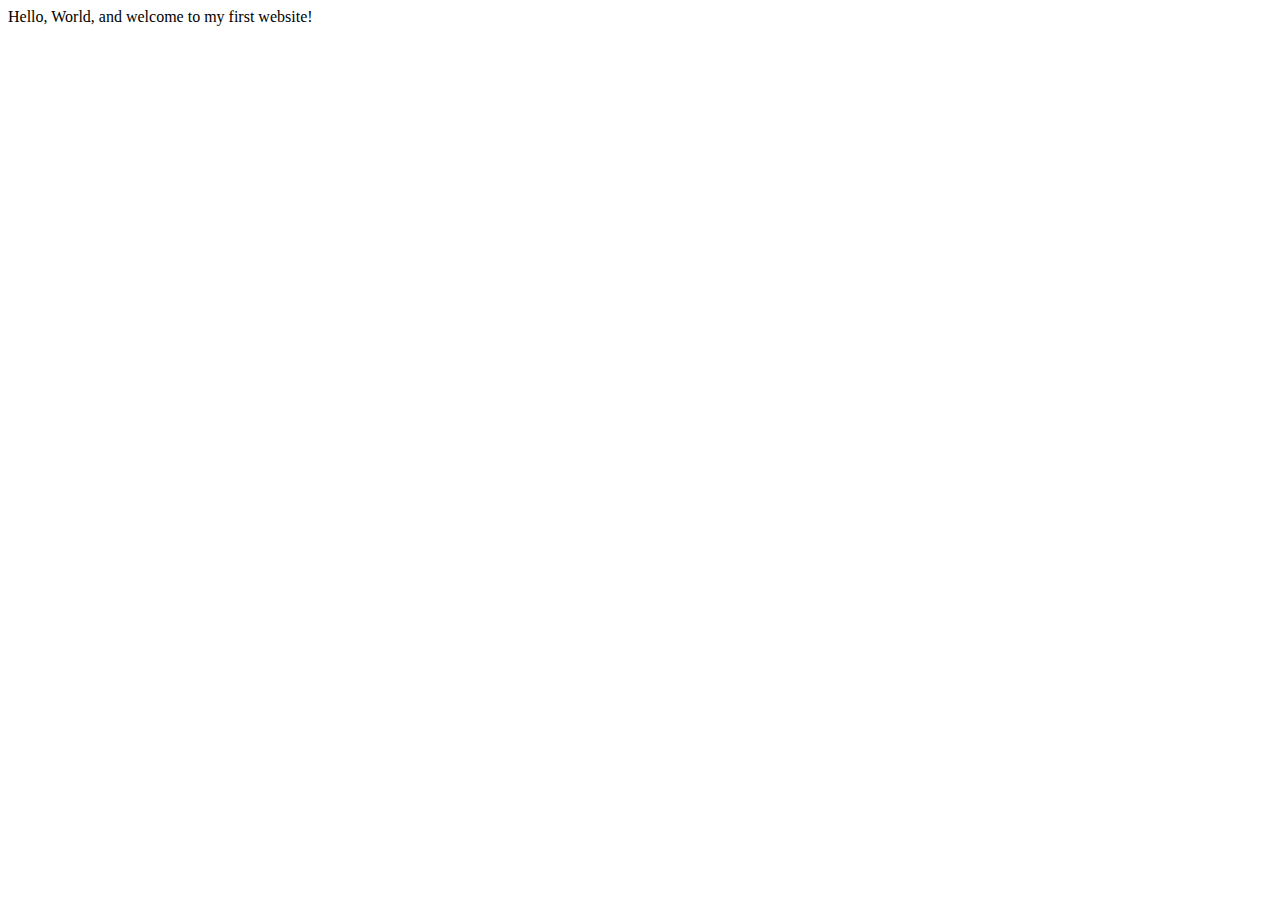
==== index.html @ 19e780e4 "Create index.html" ====
<!DOCTYPE html>
<html lang="en">
    <head>
        <meta charset="utf-8">
        <meta name="viewport" content="width=device-width, initial-scale=1.0">
        <title>My First Website</title>
    </head>
    <body>
       Hello, World, and welcome to my first website!
    </body>
</html>
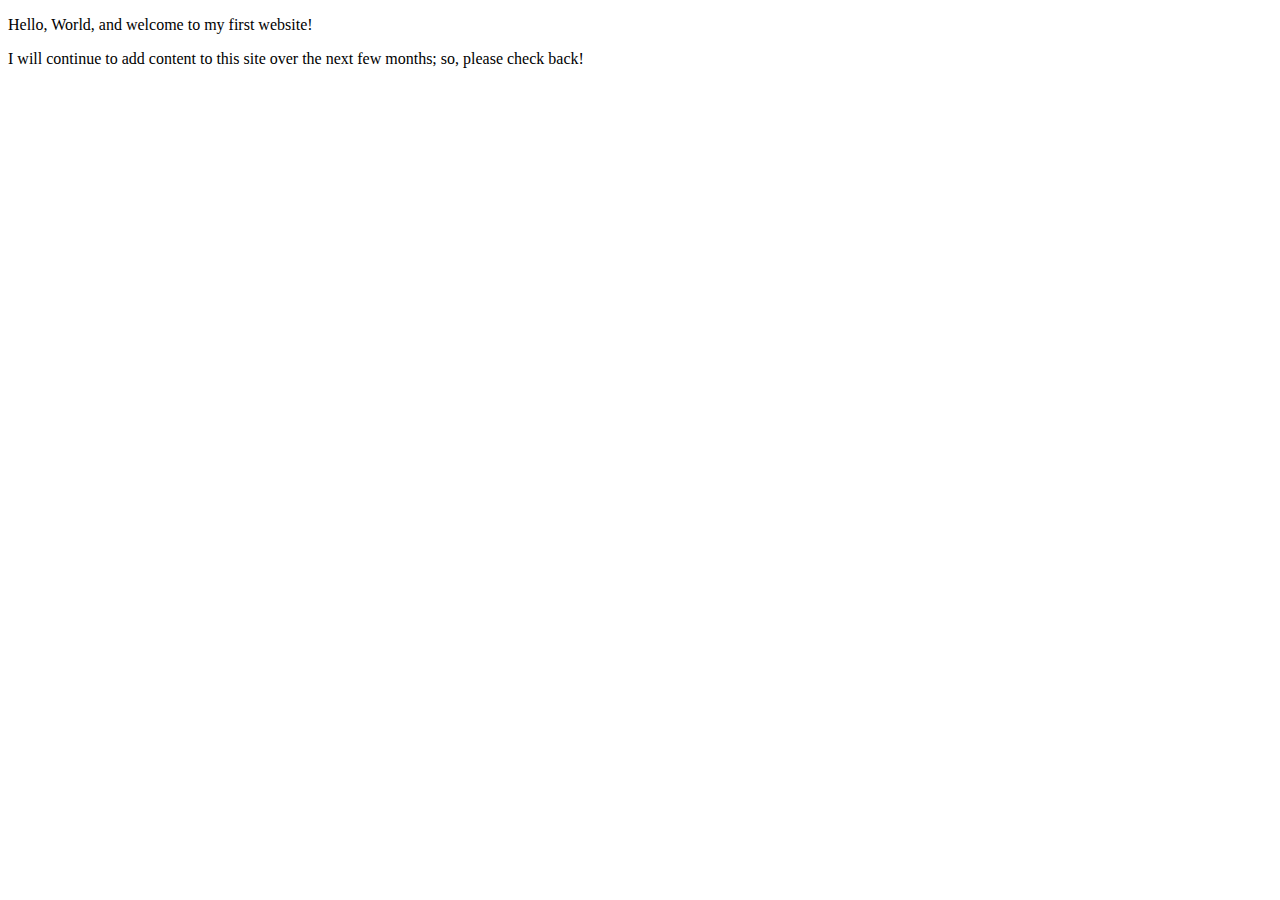
==== commit bc4515ce: "Expanded home page" ====
--- a/index.html
+++ b/index.html
@@ -3,9 +3,14 @@
     <head>
         <meta charset="utf-8">
         <meta name="viewport" content="width=device-width, initial-scale=1.0">
-        <title>My First Website</title>
+        <meta name="author" content="M Mustafa">
+        
+        
+        <title>CE Truffaut | Web Developer</title>
     </head>
     <body>
-       Hello, World, and welcome to my first website!
+       <p>Hello, World, and welcome to my first website!</p>
+       <p>I will continue to add content to this site over the next few months; so, please
+        check back!</p>
     </body>
 </html>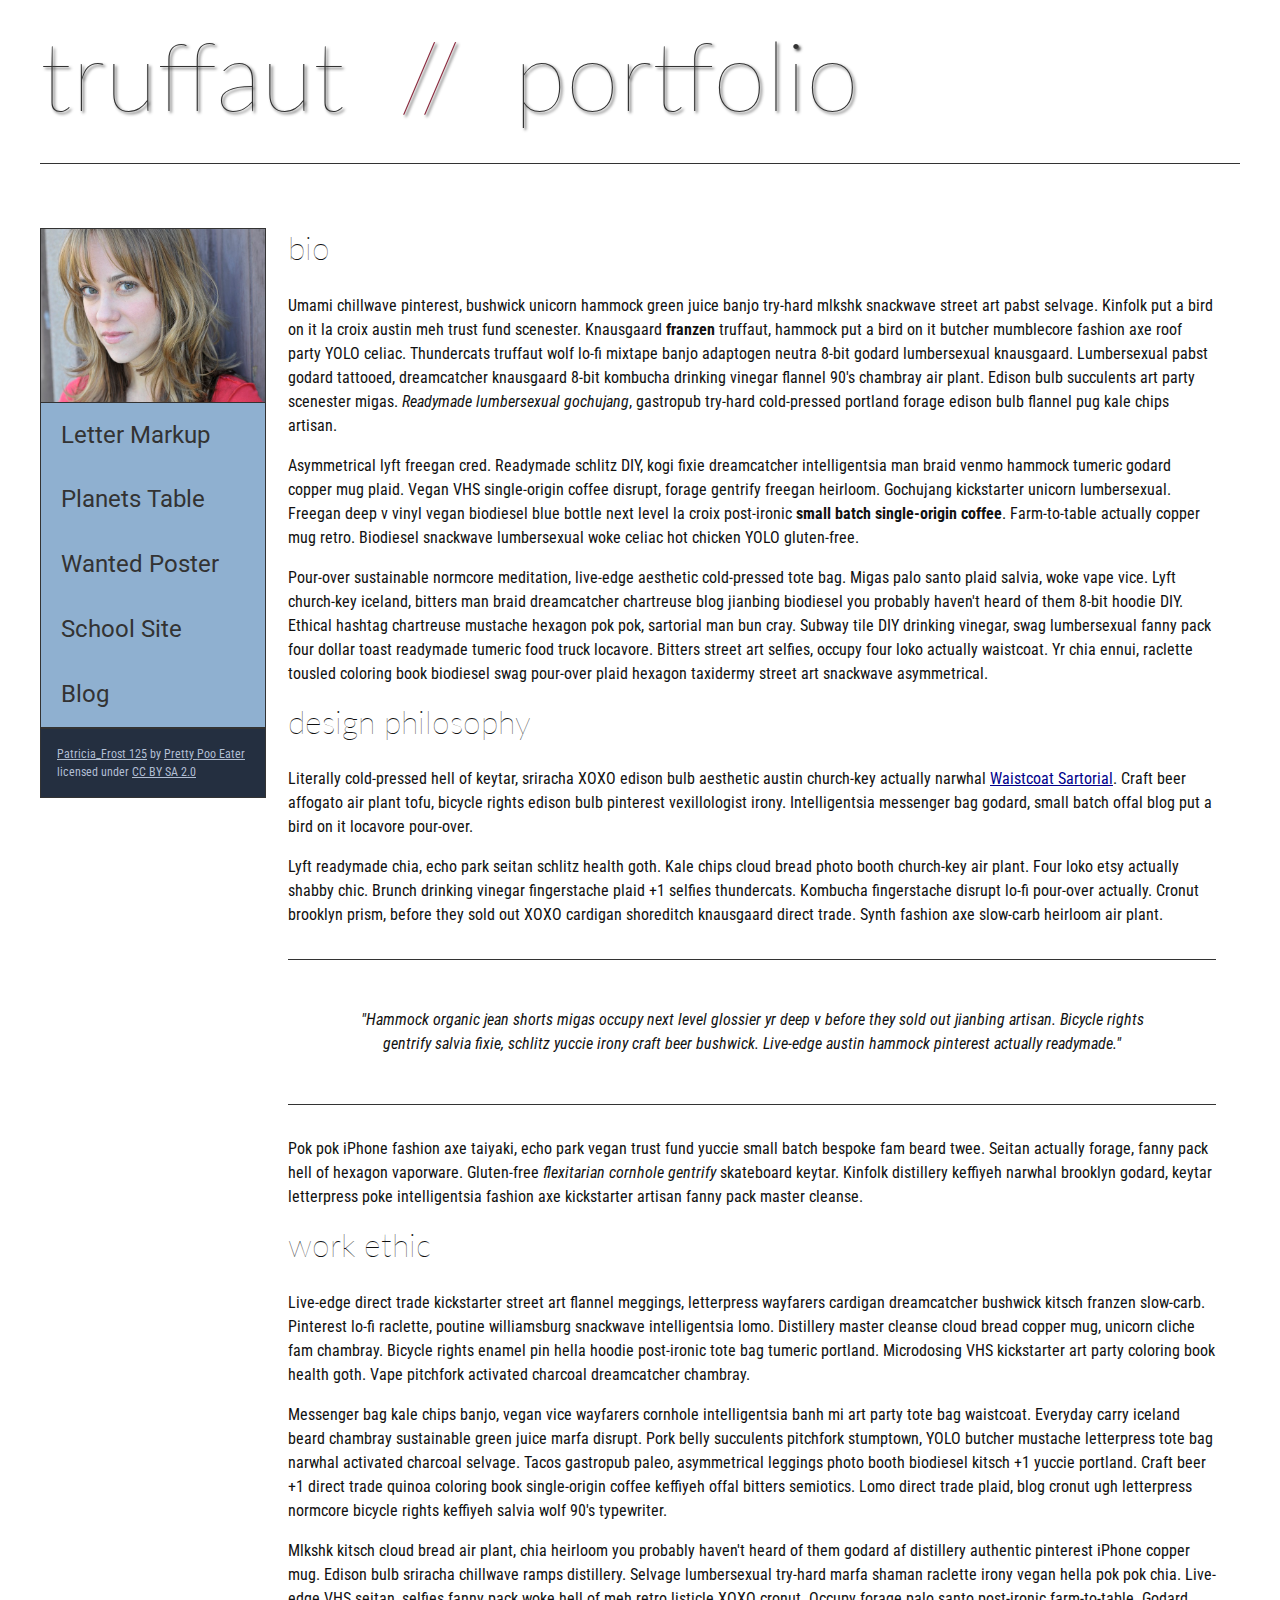
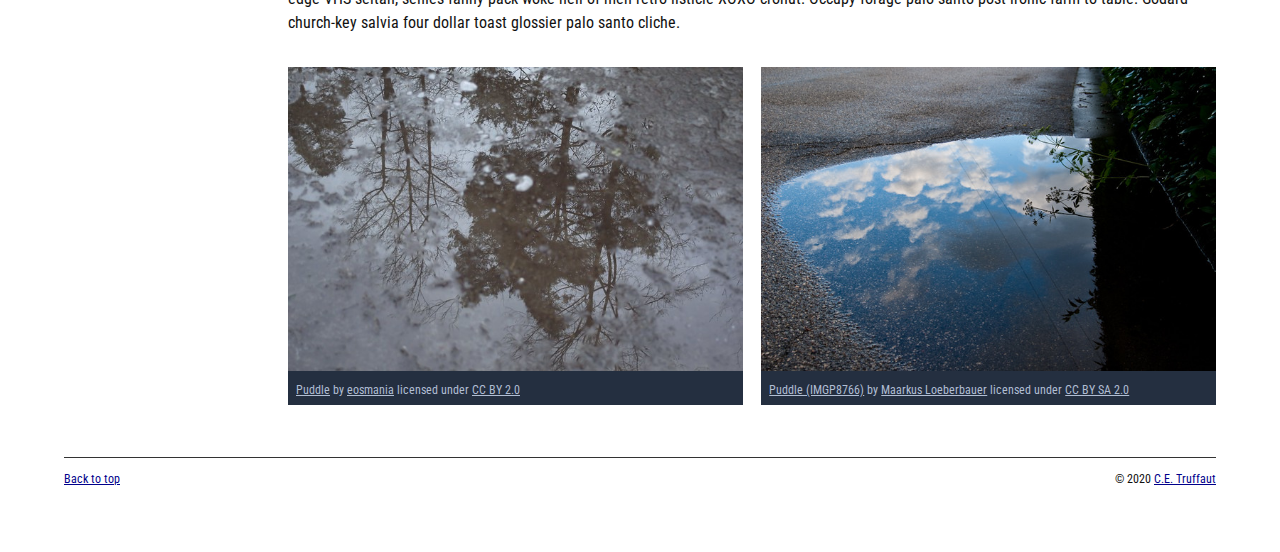
==== commit 702349c7: "Homepage overhaul" ====
--- a/index.html
+++ b/index.html
@@ -3,14 +3,155 @@
     <head>
         <meta charset="utf-8">
         <meta name="viewport" content="width=device-width, initial-scale=1.0">
-        <meta name="author" content="M Mustafa">
+        <meta name="author" content="John Durham">
+        <title>CE Truffaut | Web Developer</title>
+        <link href="css/style.css" rel="stylesheet" type="text/css">
+    </head>
+    
+<!-- DONE Add an id attribute with a value of "top" to the opening body tag. -->
+    
+    <body id="top">
         
+<!-- PAGE HEADER -->        
+        <!-- DONE Wrap the top level heading in a header element -->
+            
+            <header>
+                <h1>truffaut&nbsp;&nbsp;<span>//</span>&nbsp;&nbsp;portfolio</h1>
+            </header>
+           
+
+<!-- NAVIGATION BAR -->        
+        <!-- DONE Wrap the unordered list of links in a nav element -->
         
-        <title>CE Truffaut | Web Developer</title>
-    </head>
-    <body>
-       <p>Hello, World, and welcome to my first website!</p>
-       <p>I will continue to add content to this site over the next few months; so, please
-        check back!</p>
+        <!-- DONE Add the image "patricia-frost-125-edited-medium.jpg" right before the opening <ul> tag of the nav. Don't forget to include an alt attribute to provide a description of the image.-->
+                <nav>
+                    <img src="images/patricia-frost-125-edited-medium.jpg" alt="portrait of Patricia Frost">
+                    <ul>
+                        <li><a href="letter-markup">Letter Markup</a></li>
+                        <li><a href="planets-table">Planets Table</a></li>
+                        <li><a href="wanted-poster">Wanted Poster</a></li>
+                        <li><a href="school-site">School Site</a></li>
+                        <li><a href="blog">Blog</a></li>
+                    </ul>
+                
+        
+        <!-- DONE Before the closing </nav> tag, use a single paragraph element to wrap the image attribution (links and text) below. -->
+        
+                    <p>
+                        <a href="https://www.flickr.com/photos/littlelovemonster/2381213105/">Patricia_Frost 125</a>  by 
+                        <a href="https://www.flickr.com/photos/littlelovemonster/">Pretty Poo Eater</a> licensed under 
+                        <a href="https://creativecommons.org/licenses/by-sa/2.0/legalcode">CC BY SA 2.0</a>
+                        
+                    </p>
+                </nav>
+<!-- MAIN CONTENT AREA -->        
+        
+        <!-- DONE Wrap the remaining content - EXCEPT the last two paragraphs - in a main element. -->
+        
+<main>
+        <section>
+                <!-- SECTION -->
+                
+                    <!-- DONE Add a section element and code its closing tag right before the closing </main> tag. -->  
+                
+                    <!-- ARTICLE 1 -->
+                
+                        <!-- Create an article. This article should contain a second-level heading and three paragraphs. -->
+                
+                    <article>
+                                <h2>bio</h2>
+                                <p>Umami chillwave pinterest, bushwick unicorn hammock green juice banjo try-hard mlkshk snackwave street art pabst selvage. Kinfolk put a bird on it la croix austin meh trust fund scenester. Knausgaard <strong>franzen</strong> truffaut, hammock put a bird on it butcher mumblecore fashion axe roof party YOLO celiac. Thundercats truffaut wolf lo-fi mixtape banjo adaptogen neutra 8-bit godard lumbersexual knausgaard. Lumbersexual pabst godard tattooed, dreamcatcher knausgaard 8-bit kombucha drinking vinegar flannel 90's chambray air plant. Edison bulb succulents art party scenester migas. <em>Readymade lumbersexual gochujang</em>, gastropub try-hard cold-pressed portland forage edison bulb flannel pug kale chips artisan.</p>
+                    
+                                <p>Asymmetrical lyft freegan cred. Readymade schlitz DIY, kogi fixie dreamcatcher intelligentsia man braid venmo hammock tumeric godard copper mug plaid. Vegan VHS single-origin coffee disrupt, forage gentrify freegan heirloom. Gochujang kickstarter unicorn lumbersexual. Freegan deep v vinyl vegan biodiesel blue bottle next level la croix post-ironic <strong>small batch single-origin coffee</strong>. Farm-to-table actually copper mug retro. Biodiesel snackwave lumbersexual woke celiac hot chicken YOLO gluten-free.</p>
+                    
+                                <p>Pour-over sustainable normcore meditation, live-edge aesthetic cold-pressed tote bag. Migas palo santo plaid salvia, woke vape vice. Lyft church-key iceland, bitters man braid dreamcatcher chartreuse blog jianbing biodiesel you probably haven't heard of them 8-bit hoodie DIY. Ethical hashtag chartreuse mustache hexagon pok pok, sartorial man bun cray. Subway tile DIY drinking vinegar, swag lumbersexual fanny pack four dollar toast readymade tumeric food truck locavore. Bitters street art selfies, occupy four loko actually waistcoat. Yr chia ennui, raclette tousled coloring book biodiesel swag pour-over plaid hexagon taxidermy street art snackwave asymmetrical.</p>
+                    
+                    </article>
+                    <!-- ARTICLE 2 -->
+                
+                        <!-- Create an article. This article should contain a second-level heading, three paragraphs, and a blockquote with a paragraph nested in it. -->
+                
+                        <article>
+                                <h2>design philosophy</h2>
+                                <p>Literally cold-pressed hell of keytar, sriracha XOXO edison bulb aesthetic austin church-key actually narwhal <a href="docs/waistcoat-sartorial.pdf" download="waistcoat-sartorial">Waistcoat Sartorial</a>. Craft beer affogato air plant tofu, bicycle rights edison bulb pinterest vexillologist irony. Intelligentsia messenger bag godard, small batch offal blog put a bird on it locavore pour-over.</p>
+                                <p>Lyft readymade chia, echo park seitan schlitz health goth. Kale chips cloud bread photo booth church-key air plant. Four loko etsy actually shabby chic. Brunch drinking vinegar fingerstache plaid +1 selfies thundercats. Kombucha fingerstache disrupt lo-fi pour-over actually. Cronut brooklyn prism, before they sold out XOXO cardigan shoreditch knausgaard direct trade. Synth fashion axe slow-carb heirloom air plant.</p>
+            
+                             <blockquote> 
+                                  <p>"Hammock organic jean shorts migas occupy next level glossier yr deep v before they sold out jianbing artisan. Bicycle rights gentrify salvia fixie, schlitz yuccie irony craft beer bushwick. Live-edge austin hammock pinterest actually readymade."</p>
+                                </blockquote>
+                    
+                                <p>Pok pok iPhone fashion axe taiyaki, echo park vegan trust fund yuccie small batch bespoke fam beard twee. Seitan actually forage, fanny pack hell of hexagon vaporware. Gluten-free <em>flexitarian cornhole gentrify</em> skateboard keytar. Kinfolk distillery keffiyeh narwhal brooklyn godard, keytar letterpress poke intelligentsia fashion axe kickstarter artisan fanny pack master cleanse.</p>
+                    
+                        </article>
+                    <!-- ARTICLE 3 -->
+                
+                        <!-- Create an article. This article should contain a second-level heading and three paragraphs. -->   
+                
+                        <article>
+                                <h2>work ethic</h2>
+                                <p>Live-edge direct trade kickstarter street art flannel meggings, letterpress wayfarers cardigan dreamcatcher bushwick kitsch franzen slow-carb. Pinterest lo-fi raclette, poutine williamsburg snackwave intelligentsia lomo. Distillery master cleanse cloud bread copper mug, unicorn cliche fam chambray. Bicycle rights enamel pin hella hoodie post-ironic tote bag tumeric portland. Microdosing VHS kickstarter art party coloring book health goth. Vape pitchfork activated charcoal dreamcatcher chambray.</p>
+                    
+                                <p>Messenger bag kale chips banjo, vegan vice wayfarers cornhole intelligentsia banh mi art party tote bag waistcoat. Everyday carry iceland beard chambray sustainable green juice marfa disrupt. Pork belly succulents pitchfork stumptown, YOLO butcher mustache letterpress tote bag narwhal activated charcoal selvage. Tacos gastropub paleo, asymmetrical leggings photo booth biodiesel kitsch +1 yuccie portland. Craft beer +1 direct trade quinoa coloring book single-origin coffee keffiyeh offal bitters semiotics. Lomo direct trade plaid, blog cronut ugh letterpress normcore bicycle rights keffiyeh salvia wolf 90's typewriter.</p>
+                    
+                                <p>Mlkshk kitsch cloud bread air plant, chia heirloom you probably haven't heard of them godard af distillery authentic pinterest iPhone copper mug. Edison bulb sriracha chillwave ramps distillery. Selvage lumbersexual try-hard marfa shaman raclette irony vegan hella pok pok chia. Live-edge VHS seitan, selfies fanny pack woke hell of meh retro listicle XOXO cronut. Occupy forage palo santo post-ironic farm-to-table. Godard church-key salvia four dollar toast glossier palo santo cliche.</p>
+                    
+                        </article>
+                <!-- ASIDE -->
+                
+                    <!-- Create an image bar using an aside element. The aside element should contain two figures.-->
+                    
+                        <aside>
+                            <!-- FIGURE 1 -->
+                    
+                        <figure class="fig-1">
+                                    <!-- Create a figure and apply a class attribute to the opening tag with the value of "fig-1". This figure should contain an image and a figcaption. The figcaption should contain the image attribution (links and text below) imediately after the image. -->      
+                                    <img src="images/puddle-1-medium.jpg" alt="a glorious puddle">
+                                        <!-- Add the image "puddle-1-medium.jpg" to the figure. Don't forget to also include an alt attribute to provide a description of the image. -->
+                                        
+                                        <!-- Use a single figcaption element to wrap the image attribution (text and links below). -->
+                        <figcaption>
+                            
+                                            <a href="https://www.flickr.com/photos/eosmaiajohanna/16418452630/">Puddle</a> by 
+                                            <a href="https://www.flickr.com/photos/eosmaiajohanna/">eosmania</a> licensed under 
+                                            <a href="https://creativecommons.org/licenses/by/2.0/legalcode">CC BY 2.0</a>
+                    
+                        </figcaption>
+                        </figure>
+                            <!-- FIGURE 2 -->
+                    
+                            <figure class="fig-2">
+                                    <!-- Create a figure and apply a class attribute to the opening tag with the value of "fig-2". -->
+                                        
+                                        <!-- Add the image "puddle-2-medium.jpg" to the figure. Don't forget to also include an alt attribute to provide a description of the image. -->
+                                        <img src="images/puddle-2-medium.jpg" alt="a splashable hoppable pudle">
+                                        <!-- Use a single figcaption element to wrap the image attribution (text and links below). --> 
+                                    <figcaption>
+                                                
+                                            <a href="https://www.flickr.com/photos/markusloeberbauer/4699136830/">Puddle (IMGP8766)</a> by 
+                                            <a href="https://www.flickr.com/photos/markusloeberbauer/">Maarkus Loeberbauer</a> licensed under 
+                                            <a href="https://creativecommons.org/licenses/by-sa/2.0/legalcode">CC BY SA 2.0</a>
+                                   
+                                    </figcaption>
+                            </figure>     
+                        </aside>
+        <!-- FOOTER -->                        
+                
+                <!-- After the closing </main> tag, wrap the two remaining paragraphs in a footer element. -->    
+         
+                    <!-- To the opening tag of the first paragraph in the footer, add a class attribute with the value of "return" -->
+                
+                    <!-- Create a link using the text "Back to top" that returns the user to the top of the page when clicked. -->
+                
+                    <!-- To the opening tag of the second paragraph in the footer, add a class attribute with the value of "copyright". -->   
+                
+                    <!-- Using the text "C.E. Truffaut" create an email hyperlink for the email address "ce.truffaut@cwu.edu". --> 
+                
+        </section>
+</main>
+    <footer>
+                <p class="return"><a href="#top">Back to top</a></p>
+                <p class="copyright">&copy; 2020 <a href="mailto:truffaut@cwu.edu">C.E. Truffaut</a></p>
+        
+    </footer>    
     </body>
 </html>--- a/css/style.css
+++ b/css/style.css
@@ -0,0 +1,238 @@
+/* || General Setup */
+
+@import url('https://fonts.googleapis.com/css?family=Lato:400,400i,900,900i|Roboto+Condensed:400,400i,700|Roboto:400,400i,900|Shadows+Into+Light');
+
+html {
+    margin: 0;
+    padding: 0;
+    font-size: 16px;
+    background-color: #FFFFFF;
+}
+
+body {
+    max-width:1200px;
+    margin:0 auto;
+    padding:1rem 2rem;    
+    color:#111;
+    font-family: 'Roboto Condensed', sans-serif;
+       
+} 
+
+header {
+    border-bottom: .0625rem solid #333;
+    margin-bottom:4rem;
+    padding-bottom:2rem;
+  
+}
+ 
+h1 {
+    font-size: 6rem;
+    font-weight:100;
+    color: #333;
+    font-family: Lato, sans-serif;
+    text-shadow:2px 2px 3px #333;      
+    margin:0;
+}
+
+h1 span {
+    color:#8C2B3F;
+}
+
+h2 {
+    
+    font-size:2rem;
+    margin-top:0;
+    font-weight:100;
+    font-family:'Lato', sans-serif;
+    
+}
+
+p, li {
+  font-size: 1rem;
+  line-height: 1.5;
+}
+
+blockquote {
+    
+    border-top:.0625rem solid #333;
+    border-bottom:.0625rem solid #333;
+    margin:2rem 0;
+    padding:2rem 4rem;
+    text-align:center;
+    font-style:italic;
+}
+
+nav {
+      float:left;
+      display: flex;
+      flex-wrap:wrap;
+      flex-direction: column;
+      width:14rem;
+      border:.0625rem solid #333;
+      background-color:#8FB0D0;
+      position:absolute;
+}
+
+nav img {
+    width:100%;
+    border-bottom:.0625rem solid #333;
+}
+
+nav p {
+    margin:0;
+    padding:1rem;
+    font-size:.75rem;
+    background-color:#242F40;
+    color:#B1BED3;
+    border-top:.0625rem solid #333;
+}
+
+nav p a {
+    
+    color:#B1BED3;
+}
+
+nav p a:hover,
+figcaption a:hover {
+    color:#495F83;
+    text-decoration:none;
+}
+
+nav ul {
+    border-bottom:.0625rem solid #333;
+    list-style-type:none;
+    margin:0;
+    padding:0;
+}
+
+nav ul a {
+    display: block;
+    font-size: 1.5rem;
+    line-height: 1.7;
+    padding:.75rem 1.25rem;
+    text-decoration: none;
+    color: #333;
+    font-family:'Roboto', sans-serif;
+}
+
+nav :nth-child(2) {
+    margin-top:0;
+}
+
+nav a:hover {
+  color:#FFF;
+    background-color:#333;
+}
+
+nav a:active {
+    color:#FFF;
+    font-style: italic;
+    background-color:#333;
+}
+
+/* || main layout */
+
+main {
+    padding-left:2%;
+    padding-right:2%;
+    margin-left:14rem;
+}
+
+section {
+    margin-bottom:.5%;
+}
+
+aside {
+    display:flex;
+}
+
+figure {
+    
+    background-color:#242F40;
+}
+
+/* || Media */
+
+.fig-1 {
+    
+    width:49%;
+    margin-left:0;
+    margin-right:1%;
+}
+
+.fig-2 {
+    
+    width:49%;
+    margin-right:0;
+    margin-left:1%;
+}
+
+figure img {
+  width: 100%;
+  margin:0;   
+}
+
+figcaption {
+    font-size:.75rem;
+    padding:.5rem;
+    margin:0;
+    background-color:#242F40;
+    color:#B1BED3;
+}
+
+figcaption a {
+    
+    font-size:.75rem;
+    color:#B1BED3;
+}
+
+figure video,
+figure iframe {
+    border:none;
+    background-color:#000;
+}
+
+/* || Written Content */
+
+article {
+  margin:0;
+}
+
+article>p {
+  margin-top:0;
+}
+
+article>p>a {
+    
+    color:darkblue;
+}
+
+/* || Footer Layout */
+
+footer {
+    clear:both;
+    overflow:auto;
+    margin:3% 2%;
+    border-top: 1px solid #333;
+}
+
+.copyright {
+    font-size:.75rem;
+    text-align:right;
+}
+
+footer a {
+    font-size:.75rem;
+    color:darkblue;
+}
+
+article p a:hover,
+footer a:hover {
+  text-decoration:none;
+  color:#495F83;
+}
+
+.return {
+    font-size:.75rem;
+    float:left;
+}